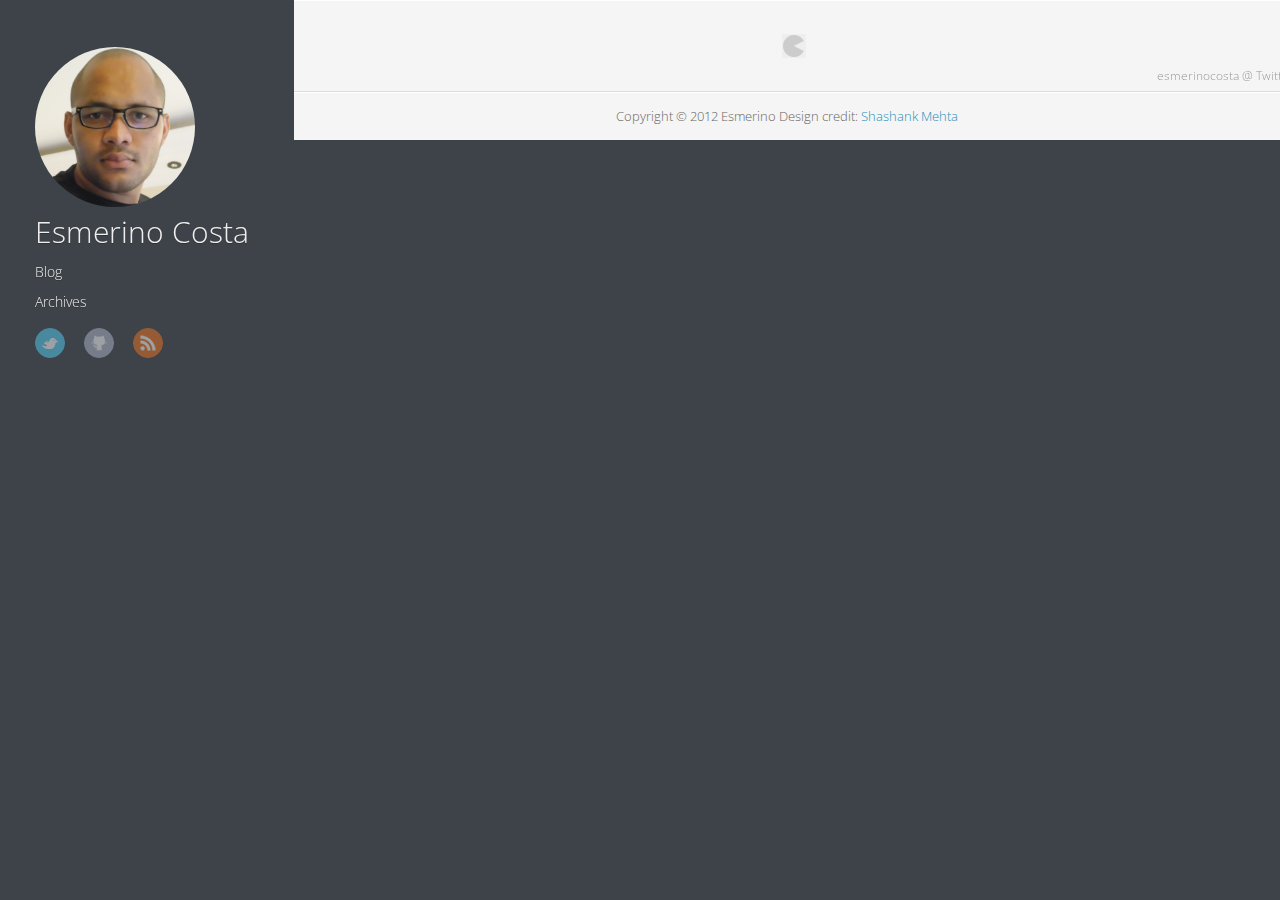
==== blog/archives/index.html @ b1cc1f72 "Site updated at 2012-12-11 13:20:27 UTC" ====
<!DOCTYPE HTML>
<html>
<head>
	<meta charset="utf-8">
	<title>Blog Archives - Esmerino Costa</title>
	<meta name="author" content="Esmerino">

	
	<meta name="description" content="">
	
	<meta name="viewport" content="width=device-width, initial-scale=1, maximum-scale=1">

	<link href="/atom.xml" rel="alternate" title="Esmerino Costa" type="application/atom+xml">
	<link rel="canonical" href="">
	<link href="/favicon.png" rel="shortcut icon">
	<link href="/stylesheets/screen.css" media="screen, projection" rel="stylesheet" type="text/css">
	<!--[if lt IE 9]><script src="//html5shiv.googlecode.com/svn/trunk/html5.js"></script><![endif]-->
	<script src="//ajax.googleapis.com/ajax/libs/jquery/1.7.2/jquery.min.js"></script>
	<link href='http://fonts.googleapis.com/css?family=Open+Sans:400italic,400,700' rel='stylesheet' type='text/css'>
	
</head>

<body>
	<div class="container">
		<div class="left-col">
			<div class="intrude-less">
			<header id="header" class="inner"><div class="profilepic">	
	<img src="/images/dp.png" alt="Profile Picture" style="width: 160px;">
</div>
<h1><a href="/">Esmerino Costa</a></h1>
<p class="subtitle"></p>
<nav id="main-nav"><ul class="main">
	<li><a href="/">Blog</a></li>
	<li><a href="/blog/archives">Archives</a></li>
</ul>
</nav>
<nav id="sub-nav">
	<div class="social">
		
		
		
		<a class="twitter" href="http://twitter.com/esmerinocosta" title="Twitter">Twitter</a>
		
		
		<a class="github" href="https://github.com/esmerino" title="GitHub">GitHub</a>
		
		
		
		
		
		<a class="rss" href="/atom.xml" title="RSS">RSS</a>
		
	</div>
</nav>

</header>				
			</div>
		</div>	
		<div class="mid-col">
			
				
<div id="banner" class="inner">
	<div class="container">
		<ul class="feed"></ul>
	</div>
	<small><a href="http://twitter.com/esmerinocosta">esmerinocosta</a> @ <a href="http://twitter.com">Twitter</a></small>
	<div class="loading">Loading...</div>
</div>
<script src="/javascripts/twitter.js"></script>
<script type="text/javascript">
	(function($){
		$('#banner').getTwitterFeed('esmerinocosta', 4, false);
	})(jQuery);
</script>

			
			<div class="mid-col-container">
				<div id="content" class="inner"></div>
			</div>
			<footer id="footer" class="inner">Copyright &copy; 2012

    Esmerino


Design credit: <a href="http://shashankmehta.in/archive/2012/greyshade.html">Shashank Mehta</a></footer>
			<script src="/javascripts/slash.js"></script>
<script src="/javascripts/jquery.fancybox.pack.js"></script>
<script type="text/javascript">
(function($){
	$('.fancybox').fancybox();
})(jQuery);
</script> <!-- Delete or comment this line to disable Fancybox -->






		</div>
	</div>
</body>
</html>
---- stylesheets/screen.css ----
@font-face{font-family:'FontAwesome';src:url("/font/fontawesome-webfont.eot");src:url("/font/fontawesome-webfont.eot?#iefix") format("embedded-opentype"),url("/font/fontawesome-webfont.woff") format("woff"),url("/font/fontawesome-webfont.ttf") format("truetype"),url("/font/fontawesome-webfont.svgz#FontAwesomeRegular") format("svg"),url("/font/fontawesome-webfont.svg#FontAwesomeRegular") format("svg");font-weight:normal;font-style:normal}*{margin:0;padding:0}body{font-family:"HelveticaNeue-Light","Helvetica Neue Light","Helvetica Neue",Helvetica,Arial,sans-serif;font-weight:300;font-size:14px;background:#eee;color:#666}@media screen and (max-width: 1040px){body{margin:0 20px}}@media screen and (max-width: 600px){body{font-size:13px}}h1{font-size:1.8em}h2{font-size:1.5em}h3{font-size:1.3em}a{text-decoration:none;outline-width:0;color:#258fb8}.alignleft{float:left}.alignright{float:right}.clearfix{*zoom:1}.clearfix:after{content:"";display:table;clear:both}.inner{width:1000px;margin:0 auto}@media screen and (max-width: 1040px){.inner{width:100%}}.pullquote-right:before,.pullquote-left:before{padding:0;border:none;content:attr(data-pullquote);float:right;width:45%;margin:.5em 0 1em 1.5em;position:relative;top:7px;font-size:1.4em;line-height:1.45em}.pullquote-left:before{float:left;margin:.5em 1.5em 1em 0}#header{height:30px;padding:30px 0;border-bottom:1px solid #ddd;line-height:30px}@media screen and (max-width: 1040px){#header{height:auto;position:relative;padding-bottom:10px}}#header a{color:#666;-webkit-transition:color 0.3s;-moz-transition:color 0.3s;-o-transition:color 0.3s;transition:color 0.3s}#header a:hover{color:#258fb8}#header h1{float:left;font-weight:300;font-size:30px}@media screen and (max-width: 1040px){#header h1{float:none}}#main-nav{float:left;margin-left:30px}@media screen and (max-width: 1040px){#main-nav{float:none;margin-left:0;margin-top:15px}}@media screen and (max-width: 600px){#main-nav>ul{display:none}}#main-nav>ul>li{margin-left:50px;display:-moz-inline-stack;display:inline-block;vertical-align:middle;*vertical-align:auto;zoom:1;*display:inline}@media screen and (max-width: 1040px){#main-nav>ul>li{margin-left:0;margin-right:50px}#main-nav>ul>li:last-of-type{margin-right:0}}#main-nav>ul>li:hover>a{color:#258fb8}#main-nav>ul>li>a{padding:38px 0;margin-top:-38px}#main-nav>ul>li>a:after{content:"\f078";color:#ccc;font:12px FontAwesome;padding-left:10px}#main-nav>ul>li>a:only-child:after{content:""}@media screen and (max-width: 1040px){#main-nav>ul>li>a{padding:18px 0}}#main-nav>ul ul{position:absolute;top:60px;left:-15px;z-index:10;white-space:nowrap;background:#ddd;border:1px solid #ccc;list-style:none;display:none;-webkit-box-shadow:0 4px 8px rgba(0,0,0,0.1);-moz-box-shadow:0 4px 8px rgba(0,0,0,0.1);box-shadow:0 4px 8px rgba(0,0,0,0.1);-webkit-border-radius:0 0 5px 5px;-moz-border-radius:0 0 5px 5px;-ms-border-radius:0 0 5px 5px;-o-border-radius:0 0 5px 5px;border-radius:0 0 5px 5px}@media screen and (max-width: 1040px){#main-nav>ul ul{top:40px}}#main-nav>ul ul ul{-webkit-border-radius:0 5px 5px 5px;-moz-border-radius:0 5px 5px 5px;-ms-border-radius:0 5px 5px 5px;-o-border-radius:0 5px 5px 5px;border-radius:0 5px 5px 5px}#main-nav>ul ul li{border-top:1px solid #eee;border-bottom:1px solid #ccc}#main-nav>ul ul li:hover{background:#d5d5d5}#main-nav>ul ul li:first-of-type{border-top:none}#main-nav>ul ul li:first-of-type ul{-webkit-border-radius:0 0 5px 5px;-moz-border-radius:0 0 5px 5px;-ms-border-radius:0 0 5px 5px;-o-border-radius:0 0 5px 5px;border-radius:0 0 5px 5px}#main-nav>ul ul li:last-of-type{border-bottom:none}#main-nav>ul ul li>a{display:block;padding:5px 15px}#main-nav>ul ul li>a:after{content:"\f054";color:#999;font:12px FontAwesome;padding-left:10px}#main-nav>ul ul li>a:hover{color:#666}#main-nav>ul ul li>a:only-child:after{content:""}#main-nav>ul ul ul{top:0;left:100%}#main-nav>ul li{position:relative}#main-nav>ul li:hover>ul{display:block}#main-nav select{display:none;margin-bottom:10px}@media screen and (max-width: 600px){#main-nav select{display:block}}#mobile-nav{display:none;height:37px;position:relative}@media screen and (max-width: 600px){#mobile-nav{display:block}}#mobile-nav a{display:block}#mobile-nav .button{cursor:pointer}#mobile-nav .container{display:none}#mobile-nav .menu{position:relative;width:100%}#mobile-nav .menu .button{background:#f2f2f2;border:1px solid #ddd;color:#999;padding:0 60px 0 10px;position:relative;-webkit-border-radius:5px;-moz-border-radius:5px;-ms-border-radius:5px;-o-border-radius:5px;border-radius:5px}#mobile-nav .menu .button:hover{color:#999}#mobile-nav .menu .button.on{color:#666;-webkit-border-radius:5px 5px 5px 0;-moz-border-radius:5px 5px 5px 0;-ms-border-radius:5px 5px 5px 0;-o-border-radius:5px 5px 5px 0;border-radius:5px 5px 5px 0}#mobile-nav .menu .button.on:before{content:"\f077"}#mobile-nav .menu .button:before{content:"\f078";color:#ddd;font:16px FontAwesome;line-height:30px;position:absolute;top:0;right:40px}#mobile-nav .menu .container{background:#f2f2f2;border:1px solid #ddd;border-top:none;position:absolute;top:31px;z-index:1;-webkit-border-radius:0 0 5px 5px;-moz-border-radius:0 0 5px 5px;-ms-border-radius:0 0 5px 5px;-o-border-radius:0 0 5px 5px;border-radius:0 0 5px 5px}#mobile-nav .menu .container ul{list-style:none}#mobile-nav .menu .container ul ul{margin-left:20px}#mobile-nav .menu .container a{padding:0 10px}#mobile-nav .search{position:absolute;top:0;right:0}#mobile-nav .search .button{background:#ddd;width:30px;height:30px;position:absolute;top:1px;right:-1px;-webkit-border-radius:0 5px 5px 0;-moz-border-radius:0 5px 5px 0;-ms-border-radius:0 5px 5px 0;-o-border-radius:0 5px 5px 0;border-radius:0 5px 5px 0}#mobile-nav .search .button:before{content:"\f002";color:#f2f2f2;font:20px FontAwesome;line-height:30px;position:absolute;top:0;left:7px}#mobile-nav .search .button.on{background:#ccc}#mobile-nav .search .button.on:before{content:"\f00d"}#mobile-nav .search .container{position:absolute;right:51px;z-index:1}#mobile-nav .search input[type="text"]{background:#fff;border:1px solid #ddd;border-right:none;color:#999;font:13px "HelveticaNeue-Light","Helvetica Neue Light","Helvetica Neue",Helvetica,Arial,sans-serif;height:30px;width:100%;padding:0 10px;-webkit-border-radius:5px 0 0 5px;-moz-border-radius:5px 0 0 5px;-ms-border-radius:5px 0 0 5px;-o-border-radius:5px 0 0 5px;border-radius:5px 0 0 5px}@media screen and (max-width: 1040px){#sub-nav{position:absolute;top:30px;right:0}}@media screen and (max-width: 600px){#sub-nav{display:none}}#sub-nav .search{float:left;margin-top:1px;position:relative}@media screen and (max-width: 1040px){#sub-nav .search{float:none;margin-top:15px}}#sub-nav .search:before{content:"\f002";color:#ccc;font:18px FontAwesome;line-height:30px;position:absolute;top:0;right:125px}#sub-nav .search input[type="text"]{background:#f2f2f2;color:#999;border:1px solid #ddd;font:13px "HelveticaNeue-Light","Helvetica Neue Light","Helvetica Neue",Helvetica,Arial,sans-serif;padding:6px 15px 6px 35px;width:100px;-webkit-transition:0.3s;-moz-transition:0.3s;-o-transition:0.3s;transition:0.3s;-webkit-border-radius:15px;-moz-border-radius:15px;-ms-border-radius:15px;-o-border-radius:15px;border-radius:15px}#sub-nav .search input[type="text"]:focus,#sub-nav .search input[type="text"]:active{background:#fff;border-top:1px solid #ccc;color:#666;outline:none}#sub-nav .social{float:left;margin-right:15px}@media screen and (max-width: 1040px){#sub-nav .social{float:none;margin-right:0}#sub-nav .social a:last-of-type{margin-right:0}}#sub-nav .social a{-webkit-border-radius:50%;-moz-border-radius:50%;-ms-border-radius:50%;-o-border-radius:50%;border-radius:50%;display:-moz-inline-stack;display:inline-block;vertical-align:middle;*vertical-align:auto;zoom:1;*display:inline;text-indent:-9999px;margin-right:15px;opacity:0.5;width:28px;height:28px;-webkit-transition:0.3s;-moz-transition:0.3s;-o-transition:0.3s;transition:0.3s}#sub-nav .social a:hover{opacity:1}#sub-nav .social a.facebook{background:url('/images/social/facebook.png?1355231162') center no-repeat #3b5998;border:1px solid #3B5998}#sub-nav .social a.facebook:hover{border:1px solid #2d4373}#sub-nav .social a.google{background:url('/images/social/google.png?1355231162') center no-repeat #c83d20;border:1px solid #C83D20}#sub-nav .social a.google:hover{border:1px solid #9c3019}#sub-nav .social a.twitter{background:url('/images/social/twitter.png?1355231162') center no-repeat #55cff8;border:1px solid #55CFF8}#sub-nav .social a.twitter:hover{border:1px solid #24c1f6}#sub-nav .social a.github{background:url('/images/social/github.png?1355231162') center no-repeat #afb6ca;border:1px solid #afb6ca}#sub-nav .social a.github:hover{border:1px solid #909ab6}#sub-nav .social a.linkedin{background:url('/images/social/linkedin.png?1355231162') center no-repeat #005a87;border:1px solid #005A87}#sub-nav .social a.linkedin:hover{border:1px solid #003854}#sub-nav .social a.pinterest{background:url('/images/social/pinterest.png?1355231162') center no-repeat #be4037;border:1px solid #be4037}#sub-nav .social a.pinterest:hover{border:1px solid #96332c}#sub-nav .social a.delicious{background:url('/images/social/delicious.png?1355231162') center no-repeat #3271cb;border:1px solid #3271cb}#sub-nav .social a.delicious:hover{border:1px solid #285aa2}#sub-nav .social a.rss{background:url('/images/social/rss.png?1355231162') center no-repeat #ef7522;border:1px solid #EF7522}#sub-nav .social a.rss:hover{border:1px solid #cf5d0f}#pagenavi{padding:20px 0;height:20px;line-height:20px;position:relative;border-top:1px solid #fff;border-bottom:1px solid #ddd}#pagenavi a:hover{text-decoration:underline}#pagenavi .prev,#pagenavi .next{position:absolute}#pagenavi .prev{padding-left:30px;left:0}#pagenavi .prev:before{content:"\f060";font:1.3em FontAwesome;position:absolute;left:0}#pagenavi .next{padding-right:30px;right:0}#pagenavi .next:before{content:"\f061";font:1.3em FontAwesome;position:absolute;right:0}#pagenavi .center{text-align:center;width:100%;display:block}@media screen and (max-width: 400px){#pagenavi .center{display:none}}article{border-bottom:1px solid #ddd;border-top:1px solid #fff;padding:30px 0;position:relative}@media screen and (max-width: 800px){article{padding-bottom:15px}}@media screen and (max-width: 600px){article{padding:15px 0}}article h1.title{font-weight:300;line-height:35px;margin-bottom:20px}article h1.title a{color:#666}article .entry-content{line-height:2;text-align:justify}article .entry-content a:hover{text-decoration:underline}article .entry-content .more-link{display:block;margin-top:16px;padding-left:30px;position:relative}article .entry-content .more-link:before{content:"\f061";font:1.3em FontAwesome;line-height:1.6em;position:absolute;left:0}article .entry-content p,article .entry-content blockquote,article .entry-content ul,article .entry-content ol,article .entry-content dl,article .entry-content table,article .entry-content iframe,article .entry-content h1,article .entry-content h2,article .entry-content h3,article .entry-content h4,article .entry-content h5,article .entry-content h6,article .entry-content .video-container{margin-top:10px}article .entry-content ul,article .entry-content ol,article .entry-content dl{margin-left:20px}article .entry-content ul ul,article .entry-content ul ol,article .entry-content ul dl,article .entry-content ol ul,article .entry-content ol ol,article .entry-content ol dl,article .entry-content dl ul,article .entry-content dl ol,article .entry-content dl dl{margin-top:0}article .entry-content strong{font-weight:bold}article .entry-content em{font-style:italic}article .entry-content p{margin-top:10px}article .entry-content h2{font-weight:300;border-bottom:1px solid #ddd;position:relative}article .entry-content h2:before{content:"";position:absolute;bottom:-2px;border-bottom:1px solid #fff;width:100%}article .entry-content img,article .entry-content video{max-width:100%;height:auto}article .entry-content blockquote{background:#ddd;border-left:5px solid #ccc;padding:15px 20px;margin-top:10px}article .entry-content blockquote>p:first-of-type{margin-top:0}article .entry-content iframe{border:none}article .entry-content table{background:#ddd;border:1px solid #ccc;border-spacing:0;margin-top:10px}article .entry-content table th{background:#ccc;padding:0 15px}article .entry-content table td{text-align:center}article .entry-content table tr:nth-of-type(2n){background:#d5d5d5}article .entry-content .caption{display:block;font-size:0.9em;color:#999;padding-left:25px;position:relative}article .entry-content .caption:before{content:"\f040";color:#ccc;font:1.3em FontAwesome;line-height:1.6em;position:absolute;left:0}article .entry-content .video-container{position:relative;padding-bottom:56.25%;padding-top:30px;height:0;overflow:hidden}article .entry-content .video-container iframe,article .entry-content .video-container object,article .entry-content .video-container embed{position:absolute;top:0;left:0;width:100%;height:100%;margin-top:0}.share{padding:15px 0;border-top:1px solid #fff;border-bottom:1px solid #ddd}.post h1.title,.post .entry-content{margin-left:200px}@media screen and (max-width: 800px){.post h1.title,.post .entry-content{margin-left:0}}.post .meta{position:absolute;top:85px;line-height:2;font-size:0.9em;color:#999;width:170px}@media screen and (max-width: 800px){.post .meta{margin-top:15px;position:static;width:auto}}.post .meta a{color:#999;-webkit-transition:0.3s;-moz-transition:0.3s;-o-transition:0.3s;transition:0.3s}.post .meta a:hover{color:#666}.post .meta .date,.post .meta .tags,.post .meta .comments{padding-left:30px;position:relative}.post .meta .date:before,.post .meta .tags:before,.post .meta .comments:before{color:#ccc;font:1.3em FontAwesome;line-height:1.6em;position:absolute;left:0}@media screen and (max-width: 800px){.post .meta .date,.post .meta .tags,.post .meta .comments{display:-moz-inline-stack;display:inline-block;vertical-align:middle;*vertical-align:auto;zoom:1;*display:inline;margin-right:30px}}.post .meta .date:before{content:"\f073"}.post .meta .tags:before{content:"\f02c"}.post .meta .comments:before{content:"\f075"}.archives{position:relative}.archives:last-of-type:before{content:"";position:absolute;bottom:0;width:200px;border-top:1px solid #ddd}.archives .year{line-height:35px;width:200px;position:absolute;top:0;padding-top:15px;border-top:1px solid #fff}.archives .year:before{content:"";position:absolute;top:-2px;width:100%;border-top:1px solid #ddd}@media screen and (max-width: 600px){.archives .year{position:relative;width:100%}}.archives article{margin-left:200px;padding:15px 0}@media screen and (max-width: 600px){.archives article{margin-left:0}.archives article:first-of-type{border-top:none;padding-top:30px}}.archives article .title{margin-bottom:0}.archives article .meta{color:#999;font-size:0.9em;line-height:2;margin-top:15px}@media screen and (max-width: 600px){.archives article .meta{display:none}}.archives article .meta span{margin-right:30px;display:-moz-inline-stack;display:inline-block;vertical-align:middle;*vertical-align:auto;zoom:1;*display:inline}.archives article .meta span:before{color:#ccc;font:1.3em FontAwesome;padding-right:10px}.archives article .meta a{color:#999;-webkit-transition:0.3s;-moz-transition:0.3s;-o-transition:0.3s;transition:0.3s}.archives article .meta a:hover{color:#666}.archives article .meta .date:before{content:"\f073"}.archives article .meta .tags:before{content:"\f02c"}.archives article .meta .comments:before{content:"\f075"}#comment{padding:30px 0;border-top:1px solid #fff;border-bottom:1px solid #ddd}#comment h1.title{font-size:25px;font-weight:300;line-height:35px;margin-bottom:20px}footer{padding:15px 0;border-top:1px solid #fff;text-align:center;font-size:0.9em}article code,article pre{background:#ddd;border:1px solid #ccc;font-family:Menlo,Monaco,"Andale Mono","lucida console","Courier New",monospace}article code{font-size:0.9em;padding:1px 3px;margin:0 3px;-webkit-border-radius:5px;-moz-border-radius:5px;-ms-border-radius:5px;-o-border-radius:5px;border-radius:5px}article pre{font-size:1/0.9em;line-height:1.5;margin-top:10px;padding:5px 15px;overflow-x:auto;-webkit-border-radius:5px;-moz-border-radius:5px;-ms-border-radius:5px;-o-border-radius:5px;border-radius:5px}article pre code{background:none;border:none;padding:0;margin:0;-webkit-border-radius:0;-moz-border-radius:0;-ms-border-radius:0;-o-border-radius:0;border-radius:0}figure.code{background:#ddd;border:1px solid #ccc;margin-top:10px;padding:5px 15px;-webkit-border-radius:5px;-moz-border-radius:5px;-ms-border-radius:5px;-o-border-radius:5px;border-radius:5px}figure.code figcaption{font-size:0.9em;position:relative}figure.code figcaption span{margin:-5px -15px 0;padding:5px 15px;display:block;background:-webkit-gradient(linear, 50% 0%, 50% 100%, color-stop(0%, #cccccc), color-stop(100%, #dddddd));background:-webkit-linear-gradient(top, #cccccc,#dddddd);background:-moz-linear-gradient(top, #cccccc,#dddddd);background:-o-linear-gradient(top, #cccccc,#dddddd);background:linear-gradient(top, #cccccc,#dddddd)}figure.code figcaption span:empty{display:none}figure.code figcaption a{position:absolute;top:5px;right:0}figure.code code,figure.code pre{background:none;border:none;padding:0;margin:0;-webkit-border-radius:0;-moz-border-radius:0;-ms-border-radius:0;-o-border-radius:0;border-radius:0}figure.code .highlight{overflow-x:auto}figure.code .line-numbers{border-right:1px solid #ccc;font-family:Menlo,Monaco,"Andale Mono","lucida console","Courier New",monospace;padding-right:15px;text-align:right}figure.code table{border:none;text-align:left;margin-top:0}figure.code table td{text-align:left}figure.code td.code{width:100%;padding-left:15px}.entry-content .gist{background:#ddd;color:#666;padding:30px 15px 5px;margin-top:10px;border:1px solid #ccc;position:relative;overflow:hidden;-webkit-border-radius:5px;-moz-border-radius:5px;-ms-border-radius:5px;-o-border-radius:5px;border-radius:5px}.entry-content .gist .gist-file{margin:0}.entry-content .gist .gist-file .gist-data{background:none;border:none}.entry-content .gist .gist-file .gist-data pre{font:0.9em Menlo,Monaco,"Andale Mono","lucida console","Courier New",monospace;line-height:1.5}.entry-content .gist .gist-file .gist-meta{font:300 0.9em "HelveticaNeue-Light","Helvetica Neue Light","Helvetica Neue",Helvetica,Arial,sans-serif;line-height:1.5;margin:0 -16px -6px;padding:5px 15px;background:-webkit-gradient(linear, 50% 0%, 50% 100%, color-stop(0%, #dddddd), color-stop(100%, #cccccc));background:-webkit-linear-gradient(top, #dddddd,#cccccc);background:-moz-linear-gradient(top, #dddddd,#cccccc);background:-o-linear-gradient(top, #dddddd,#cccccc);background:linear-gradient(top, #dddddd,#cccccc)}.entry-content .gist .gist-file .gist-meta a{color:#258fb8}.entry-content .gist .gist-file .gist-meta a:first-of-type{position:absolute;top:5px;right:15px;z-index:1}.entry-content .gist .gist-file .gist-meta a:nth-of-type(2){position:absolute;top:0;left:0;padding:5px 15px;width:100%;background:-webkit-gradient(linear, 50% 0%, 50% 100%, color-stop(0%, #cccccc), color-stop(100%, #dddddd));background:-webkit-linear-gradient(top, #cccccc,#dddddd);background:-moz-linear-gradient(top, #cccccc,#dddddd);background:-o-linear-gradient(top, #cccccc,#dddddd);background:linear-gradient(top, #cccccc,#dddddd)}figure.code .c,.gist-highlight .c{color:#93a1a1 !important;font-style:italic !important}figure.code .cm,.gist-highlight .cm{color:#93a1a1 !important;font-style:italic !important}figure.code .cp,.gist-highlight .cp{color:#93a1a1 !important;font-style:italic !important}figure.code .c1,.gist-highlight .c1{color:#93a1a1 !important;font-style:italic !important}figure.code .cs,.gist-highlight .cs{color:#93a1a1 !important;font-weight:bold !important;font-style:italic !important}figure.code .err,.gist-highlight .err{color:#dc322f !important;background:none !important}figure.code .k,.gist-highlight .k{color:#cb4b16 !important}figure.code .o,.gist-highlight .o{color:#586e75 !important;font-weight:bold !important}figure.code .p,.gist-highlight .p{color:#586e75 !important}figure.code .ow,.gist-highlight .ow{color:#2aa198 !important;font-weight:bold !important}figure.code .gd,.gist-highlight .gd{color:#586e75 !important;background-color:#f4c5b6 !important;display:inline-block}figure.code .gd .x,.gist-highlight .gd .x{color:#586e75 !important;background-color:#f1b1a4 !important;display:inline-block}figure.code .ge,.gist-highlight .ge{color:#586e75 !important;font-style:italic !important}figure.code .gh,.gist-highlight .gh{color:#93a1a1 !important}figure.code .gi,.gist-highlight .gi{color:#586e75 !important;background-color:#e5e3b5 !important;display:inline-block}figure.code .gi .x,.gist-highlight .gi .x{color:#586e75 !important;background-color:#cdd088 !important;display:inline-block}figure.code .gs,.gist-highlight .gs{color:#586e75 !important;font-weight:bold !important}figure.code .gu,.gist-highlight .gu{color:#6c71c4 !important}figure.code .kc,.gist-highlight .kc{color:#859900 !important;font-weight:bold !important}figure.code .kd,.gist-highlight .kd{color:#268bd2 !important}figure.code .kp,.gist-highlight .kp{color:#cb4b16 !important;font-weight:bold !important}figure.code .kr,.gist-highlight .kr{color:#d33682 !important;font-weight:bold !important}figure.code .kt,.gist-highlight .kt{color:#2aa198 !important}figure.code .n,.gist-highlight .n{color:#268bd2 !important}figure.code .na,.gist-highlight .na{color:#268bd2 !important}figure.code .nb,.gist-highlight .nb{color:#859900 !important}figure.code .nc,.gist-highlight .nc{color:#d33682 !important}figure.code .no,.gist-highlight .no{color:#b58900 !important}figure.code .nl,.gist-highlight .nl{color:#859900 !important}figure.code .ne,.gist-highlight .ne{color:#268bd2 !important;font-weight:bold !important}figure.code .nf,.gist-highlight .nf{color:#268bd2 !important;font-weight:bold !important}figure.code .nn,.gist-highlight .nn{color:#b58900 !important}figure.code .nt,.gist-highlight .nt{color:#268bd2 !important;font-weight:bold !important}figure.code .nx,.gist-highlight .nx{color:#b58900 !important}figure.code .vg,.gist-highlight .vg{color:#268bd2 !important}figure.code .vi,.gist-highlight .vi{color:#268bd2 !important}figure.code .nv,.gist-highlight .nv{color:#268bd2 !important}figure.code .mf,.gist-highlight .mf{color:#2aa198 !important}figure.code .m,.gist-highlight .m{color:#2aa198 !important}figure.code .mh,.gist-highlight .mh{color:#2aa198 !important}figure.code .mi,.gist-highlight .mi{color:#2aa198 !important}figure.code .s,.gist-highlight .s{color:#2aa198 !important}figure.code .sd,.gist-highlight .sd{color:#2aa198 !important}figure.code .s2,.gist-highlight .s2{color:#2aa198 !important}figure.code .se,.gist-highlight .se{color:#dc322f !important}figure.code .si,.gist-highlight .si{color:#268bd2 !important}figure.code .sr,.gist-highlight .sr{color:#2aa198 !important}figure.code .s1,.gist-highlight .s1{color:#2aa198 !important}#banner{color:#999;padding:30px 0;line-height:30px;text-align:center;position:relative;display:none;border-top:1px solid #fff;border-bottom:1px solid #ddd}#banner:hover a{color:#258fb8}#banner a{color:#999;-webkit-transition:0.3s;-moz-transition:0.3s;-o-transition:0.3s;transition:0.3s}#banner a:hover{text-decoration:underline}#banner small{position:absolute;right:0;bottom:0}#banner .loading{background:url('/images/loading_pacman.gif?1355231162') center no-repeat;text-indent:-9999px}#banner .container{height:30px;overflow:hidden;position:relative;display:none}#banner .container .feed{list-style:none;position:absolute;top:0;width:100%}#banner .container .feed li{position:relative}#banner .container .feed li small{position:absolute;right:0}/* fancyBox v2.0.6 fancyapps.com | fancyapps.com/fancybox/#license */.fancybox-tmp iframe,.fancybox-tmp object{vertical-align:top;padding:0;margin:0}.fancybox-wrap{position:absolute;top:0;left:0;z-index:8020}.fancybox-skin{position:relative;padding:0;margin:0;background:#f9f9f9;color:#444;text-shadow:none;-webkit-border-radius:4px;-moz-border-radius:4px;-ms-border-radius:4px;-o-border-radius:4px;border-radius:4px}.fancybox-opened{z-index:8030}.fancybox-opened .fancybox-skin{-webkit-box-shadow:0 10px 25px rgba(0,0,0,0.5);-moz-box-shadow:0 10px 25px rgba(0,0,0,0.5);box-shadow:0 10px 25px rgba(0,0,0,0.5)}.fancybox-outer,.fancybox-inner{padding:0;margin:0;position:relative;outline:none}.fancybox-inner{overflow:hidden}.fancybox-type-iframe .fancybox-inner{-webkit-overflow-scrolling:touch}.fancybox-error{color:#444;font:14px/20px "Helvetica Neue",Helvetica,Arial,sans-serif;margin:0;padding:10px}.fancybox-image,.fancybox-iframe{display:block;width:100%;height:100%;border:0;padding:0;margin:0;vertical-align:top}.fancybox-image{max-width:100%;max-height:100%}#fancybox-loading,.fancybox-close,.fancybox-prev span,.fancybox-next span{background-image:url('/images/fancybox/fancybox_sprite.png?1355231162')}#fancybox-loading{position:fixed;top:50%;left:50%;margin-top:-22px;margin-left:-22px;background-position:0 -108px;opacity:0.8;cursor:pointer;z-index:8020}#fancybox-loading div{width:44px;height:44px;background:url('/images/fancybox/fancybox_loading.gif?1355231162') center center no-repeat}.fancybox-close{position:absolute;top:-18px;right:-18px;width:36px;height:36px;cursor:pointer;z-index:8040}.fancybox-nav{position:absolute;top:0;width:40%;height:100%;cursor:pointer;background:transparent url('/images/fancybox/blank.gif?1355231162');-webkit-tap-highlight-color:rgba(0,0,0,0);z-index:8040}.fancybox-prev{left:0}.fancybox-next{right:0}.fancybox-nav span{position:absolute;top:50%;width:36px;height:34px;margin-top:-18px;cursor:pointer;z-index:8040;visibility:hidden}.fancybox-prev span{left:20px;background-position:0 -36px}.fancybox-next span{right:20px;background-position:0 -72px}.fancybox-nav:hover span{visibility:visible}.fancybox-tmp{position:absolute;top:-9999px;left:-9999px;padding:0;overflow:visible;visibility:hidden}#fancybox-overlay{position:absolute;top:0;left:0;overflow:hidden;display:none;z-index:8010;background:#000}#fancybox-overlay.overlay-fixed{position:fixed;bottom:0;right:0}.fancybox-title{visibility:hidden;font:normal 13px/20px "Helvetica Neue",Helvetica,Arial,sans-serif;position:relative;text-shadow:none;z-index:8050}.fancybox-opened .fancybox-title{visibility:visible}.fancybox-title-float-wrap{position:absolute;bottom:0;right:50%;margin-bottom:-35px;z-index:8030;text-align:center}.fancybox-title-float-wrap .child{display:inline-block;margin-right:-100%;padding:2px 20px;background:transparent;background:rgba(0,0,0,0.8);text-shadow:0 1px 2px #222;color:#FFF;font-weight:bold;line-height:24px;white-space:nowrap;-webkit-border-radius:15px;-moz-border-radius:15px;-ms-border-radius:15px;-o-border-radius:15px;border-radius:15px}.fancybox-title-outside-wrap{position:relative;margin-top:10px;color:#fff}.fancybox-title-inside-wrap{margin-top:10px}.fancybox-title-over-wrap{position:absolute;bottom:0;left:0;color:#fff;padding:10px;background:#000;background:rgba(0,0,0,0.8)}body{background:#3D4349;font-family:"Open Sans", "HelveticaNeue-Light","Helvetica Neue Light","Helvetica Neue",Helvetica,Arial,sans-serif}#header{height:auto;border-bottom:none}#header .subtitle{color:#999;font-style:italic}#header #sub-nav{float:none;position:relative}#header #sub-nav .social{float:none}#header #sub-nav .search{float:none}#header #sub-nav .search .alignright{float:none}#header h1{float:none}#header #main-nav{float:none;margin-left:0px}#header #main-nav ul li{margin-left:0px;display:block}#header #main-nav ul li a{padding:0px 0px}.container .credit-box{color:#AAA;font-size:.8em;position:fixed;bottom:20px;left:40px}.container .credit-box a{color:inherit;text-decoration:underline}.container .mid-col{float:right;width:77%;background:whitesmoke}.container .mid-col .mid-col-container{padding:0px 70px 0px 40px}.container .mid-col .mid-col-container #content{width:100%}.container .mid-col .mid-col-container #content article{border-top:none}.container .mid-col .mid-col-container #content article .title{margin-left:0px}.container .mid-col .mid-col-container #content article .entry-content{margin-left:0px}.container .mid-col .mid-col-container #content article .entry-content h2{font-size:1.3em;color:#574C4C;border-bottom:none}.container .mid-col .mid-col-container #content article .entry-content h2::before{border-bottom:none}.container .mid-col .mid-col-container #content article .entry-content blockquote{border-left:5px solid color;background:#FCFCFC}.container .mid-col .mid-col-container #content article .meta{position:relative;float:right;top:0px;color:#555;text-align:right;width:auto}.container .mid-col .mid-col-container #content article .meta .date::before{color:#555;position:relative;margin-right:10px}.container .mid-col .mid-col-container #content article .meta .tags::before{color:#999;position:relative;margin-right:10px}.container .mid-col .mid-col-container #content article h1.title a{color:#333;-webkit-transition:color 0.3s;-moz-transition:color 0.3s;-o-transition:color 0.3s;transition:color 0.3s}.container .mid-col .mid-col-container #content article h1.title a:hover{color:color;-webkit-transition:color 0.3s;-moz-transition:color 0.3s;-o-transition:color 0.3s;transition:color 0.3s}.container .mid-col footer{width:100%}.container .left-col:hover{opacity:1}.container .left-col{width:23%;position:fixed;opacity:.3;-webkit-transition:all .2s ease-in;height:100%}.container .left-col .intrude-less{width:80%}.container .left-col #header{width:100%;padding:20% 0% 0% 15%}.container .left-col #header #main-nav{margin-top:10px}.container .left-col #header .profilepic img{border-radius:50%;-moz-border-radius:50%;-webkit-border-radius:50%}.container .left-col #header a{color:#EFEFEF;text-shadow:0 1px #333}.container .left-col #header a:hover{color:color}.container .left-col #header #sub-nav{margin-top:10px}.container .left-col #header #sub-nav .search::before{left:10px}.container .left-col #header #sub-nav .social{margin-bottom:10px}.archives .title{font-size:1.2em}.archives article .meta{line-height:1.5em;margin-top:0}.archives article .meta span::before{padding-right:0}a{color:color}a:hover{color:color}@media screen and (max-width: 1040px){body{margin:0 0}}@media screen and (max-width: 700px){.container .credit-box{display:none}.container .left-col{position:relative;width:100%;opacity:1}.container .left-col .intrude-less{margin:auto auto}.container .left-col #header{padding:40px 0px;text-align:center}.container .left-col #header #sub-nav{display:block}.container .left-col #header #main-nav ul{display:block}.container .left-col #header #main-nav ul li{display:inline;margin-right:10px}.container .mid-col{float:none;width:100%}.container .mid-col .mid-col-container{padding:15px 15px}.container .mid-col .mid-col-container #content article .meta{float:none}}
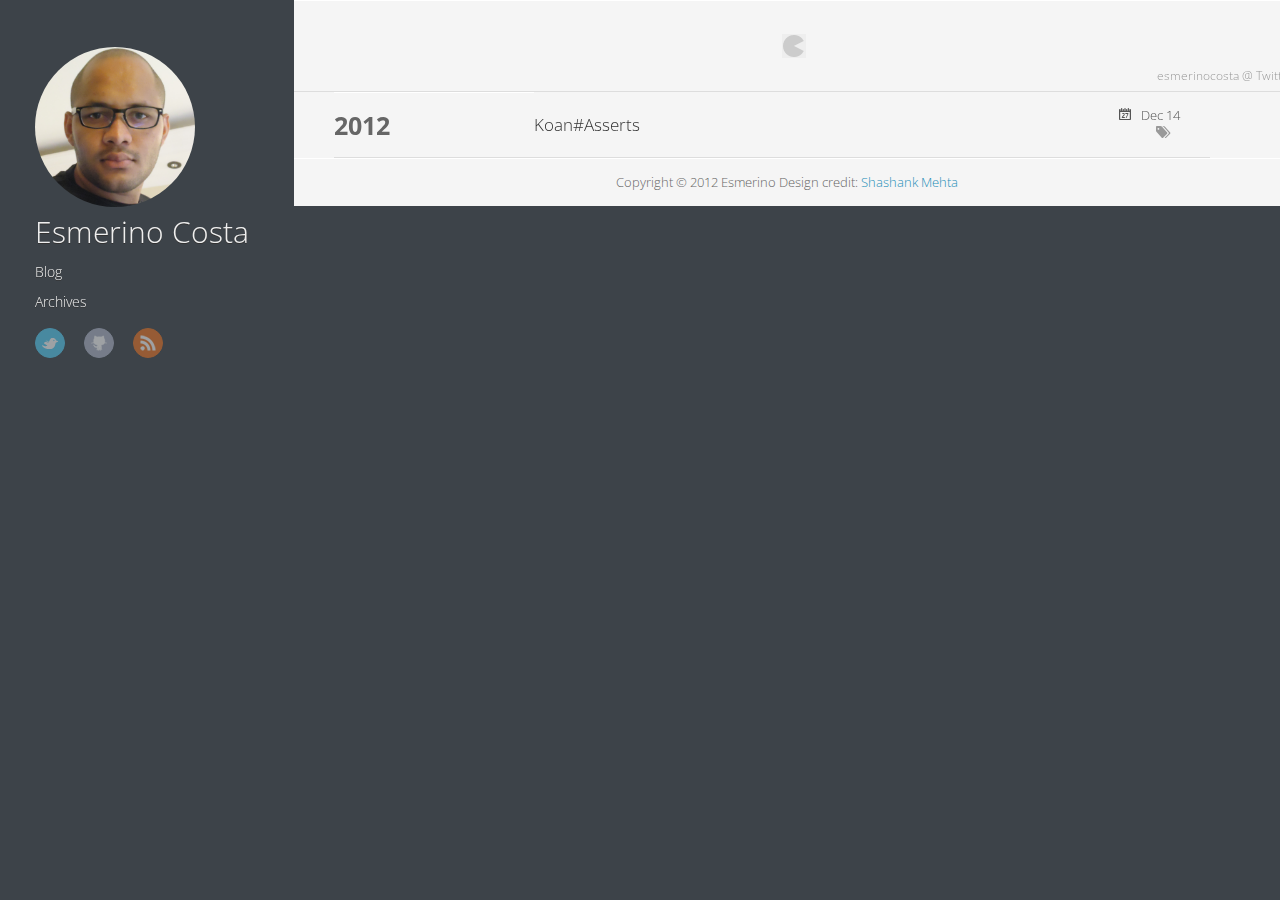
==== commit e72e829f: "Site updated at 2012-12-14 17:45:50 UTC" ====
--- a/blog/archives/index.html
+++ b/blog/archives/index.html
@@ -7,7 +7,7 @@
 	<meta name="author" content="Esmerino">
 
 	
-	<meta name="description" content="">
+	<meta name="description" content=" 2012 Dec 14 Koan#Asserts ">
 	
 	<meta name="viewport" content="width=device-width, initial-scale=1, maximum-scale=1">
 
@@ -76,7 +76,26 @@
 
 			
 			<div class="mid-col-container">
-				<div id="content" class="inner"></div>
+				<div id="content" class="inner">
+	
+
+
+	
+	
+	<section class="archives"><h1 class="year">2012</h1>
+
+<article>
+	<div class="meta">
+		<span class="date">Dec 14</span>
+		<br>
+		<span class="tags">
+
+</span>
+	    
+	</div>
+	<h1 class="title"><a href="/blog/2012/12/14/koan-sobre-asserts/">Koan#Asserts</a></h1>
+</article>
+</div>
 			</div>
 			<footer id="footer" class="inner">Copyright &copy; 2012
 
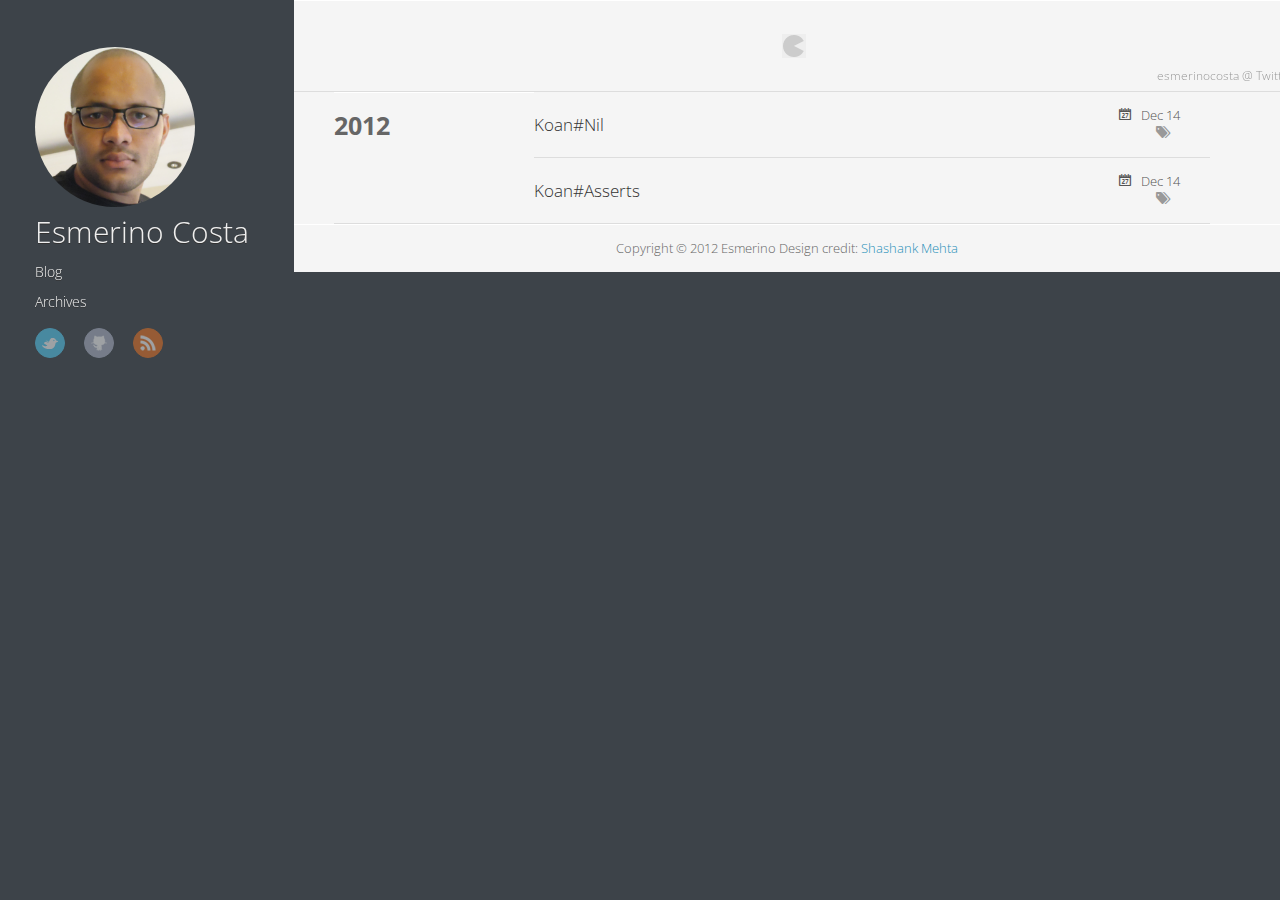
==== commit fc88bbc2: "Site updated at 2012-12-14 17:58:13 UTC" ====
--- a/blog/archives/index.html
+++ b/blog/archives/index.html
@@ -7,7 +7,7 @@
 	<meta name="author" content="Esmerino">
 
 	
-	<meta name="description" content=" 2012 Dec 14 Koan#Asserts ">
+	<meta name="description" content=" 2012 Dec 14 Koan#Nil Dec 14 Koan#Asserts ">
 	
 	<meta name="viewport" content="width=device-width, initial-scale=1, maximum-scale=1">
 
@@ -93,6 +93,21 @@
 </span>
 	    
 	</div>
+	<h1 class="title"><a href="/blog/2012/12/14/koan-number-nil/">Koan#Nil</a></h1>
+</article>
+
+	
+
+
+<article>
+	<div class="meta">
+		<span class="date">Dec 14</span>
+		<br>
+		<span class="tags">
+
+</span>
+	    
+	</div>
 	<h1 class="title"><a href="/blog/2012/12/14/koan-sobre-asserts/">Koan#Asserts</a></h1>
 </article>
 </div>
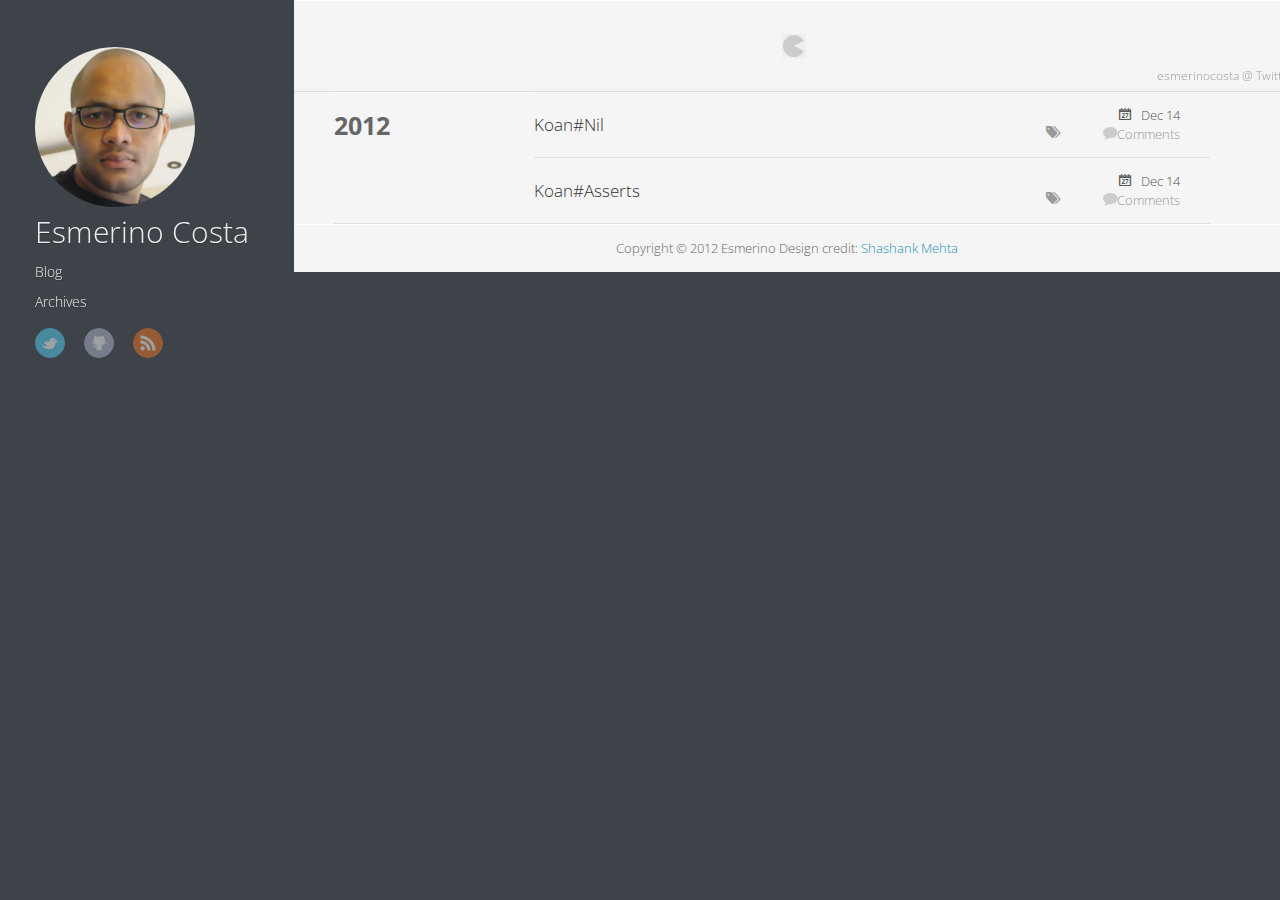
==== commit c77e3697: "Site updated at 2012-12-14 18:09:01 UTC" ====
--- a/blog/archives/index.html
+++ b/blog/archives/index.html
@@ -7,7 +7,7 @@
 	<meta name="author" content="Esmerino">
 
 	
-	<meta name="description" content=" 2012 Dec 14 Koan#Nil Dec 14 Koan#Asserts ">
+	<meta name="description" content=" 2012 Dec 14 Comments Koan#Nil Dec 14 Comments Koan#Asserts ">
 	
 	<meta name="viewport" content="width=device-width, initial-scale=1, maximum-scale=1">
 
@@ -92,6 +92,8 @@
 
 </span>
 	    
+	    <span class="comments"><a href="/blog/2012/12/14/koan-number-nil/#disqus_thread">Comments</a></span>
+	    
 	</div>
 	<h1 class="title"><a href="/blog/2012/12/14/koan-number-nil/">Koan#Nil</a></h1>
 </article>
@@ -106,6 +108,8 @@
 		<span class="tags">
 
 </span>
+	    
+	    <span class="comments"><a href="/blog/2012/12/14/koan-sobre-asserts/#disqus_thread">Comments</a></span>
 	    
 	</div>
 	<h1 class="title"><a href="/blog/2012/12/14/koan-sobre-asserts/">Koan#Asserts</a></h1>
@@ -127,6 +131,19 @@
 </script> <!-- Delete or comment this line to disable Fancybox -->
 
 
+<script type="text/javascript">
+      var disqus_shortname = 'esmerino';
+      
+        
+        var disqus_script = 'count.js';
+      
+    (function () {
+      var dsq = document.createElement('script'); dsq.type = 'text/javascript'; dsq.async = true;
+      dsq.src = 'http://' + disqus_shortname + '.disqus.com/' + disqus_script;
+      (document.getElementsByTagName('head')[0] || document.getElementsByTagName('body')[0]).appendChild(dsq);
+    }());
+</script>
+
 
 
 
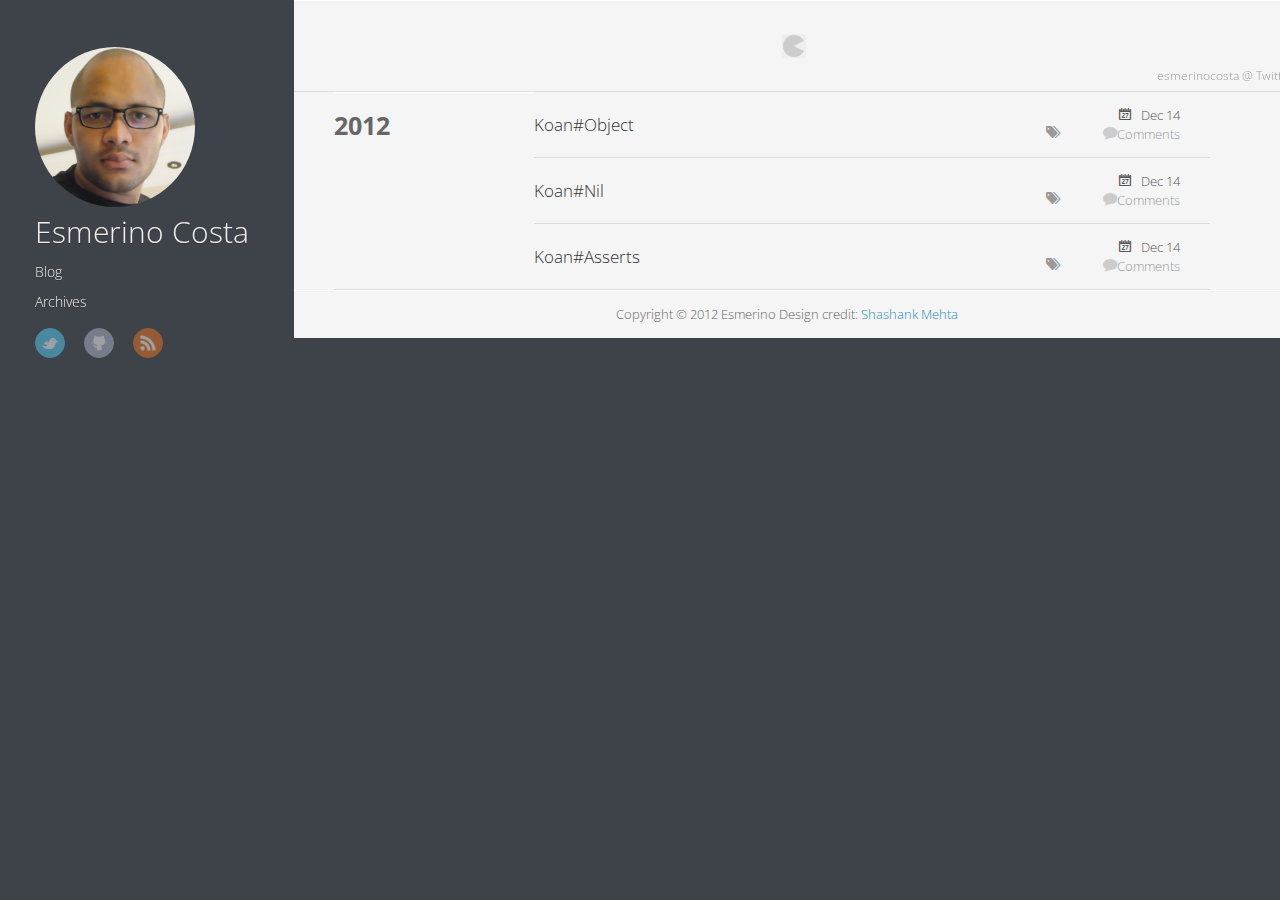
==== commit 584b4dd3: "Site updated at 2012-12-14 18:31:30 UTC" ====
--- a/blog/archives/index.html
+++ b/blog/archives/index.html
@@ -7,7 +7,7 @@
 	<meta name="author" content="Esmerino">
 
 	
-	<meta name="description" content=" 2012 Dec 14 Comments Koan#Nil Dec 14 Comments Koan#Asserts ">
+	<meta name="description" content=" 2012 Dec 14 Comments Koan#Object Dec 14 Comments Koan#Nil Dec 14 Comments Koan#Asserts ">
 	
 	<meta name="viewport" content="width=device-width, initial-scale=1, maximum-scale=1">
 
@@ -92,6 +92,23 @@
 
 </span>
 	    
+	    <span class="comments"><a href="/blog/2012/12/14/koan-number-object/#disqus_thread">Comments</a></span>
+	    
+	</div>
+	<h1 class="title"><a href="/blog/2012/12/14/koan-number-object/">Koan#Object</a></h1>
+</article>
+
+	
+
+
+<article>
+	<div class="meta">
+		<span class="date">Dec 14</span>
+		<br>
+		<span class="tags">
+
+</span>
+	    
 	    <span class="comments"><a href="/blog/2012/12/14/koan-number-nil/#disqus_thread">Comments</a></span>
 	    
 	</div>
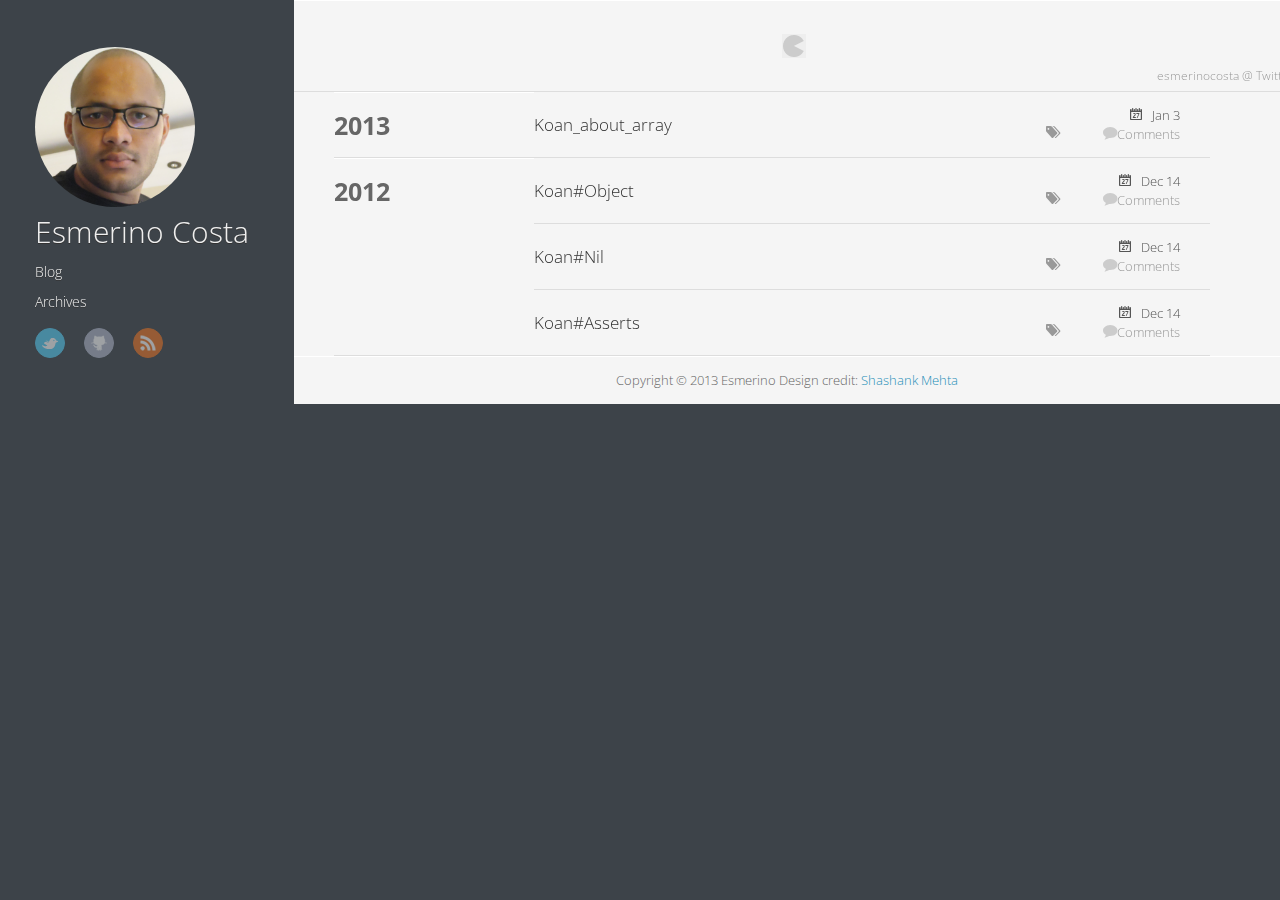
==== commit f988b0c1: "Site updated at 2013-01-03 18:25:01 UTC" ====
--- a/blog/archives/index.html
+++ b/blog/archives/index.html
@@ -7,7 +7,7 @@
 	<meta name="author" content="Esmerino">
 
 	
-	<meta name="description" content=" 2012 Dec 14 Comments Koan#Object Dec 14 Comments Koan#Nil Dec 14 Comments Koan#Asserts ">
+	<meta name="description" content=" 2013 Jan 3 Comments Koan_about_array 2012 Dec 14 Comments Koan#Object Dec 14 Comments Koan#Nil Dec 14 Comments Koan#Asserts ">
 	
 	<meta name="viewport" content="width=device-width, initial-scale=1, maximum-scale=1">
 
@@ -82,6 +82,29 @@
 
 	
 	
+	<section class="archives"><h1 class="year">2013</h1>
+
+<article>
+	<div class="meta">
+		<span class="date">Jan  3</span>
+		<br>
+		<span class="tags">
+
+</span>
+	    
+	    <span class="comments"><a href="/blog/2013/01/03/koan-about-array/#disqus_thread">Comments</a></span>
+	    
+	</div>
+	<h1 class="title"><a href="/blog/2013/01/03/koan-about-array/">Koan_about_array</a></h1>
+</article>
+
+	
+
+
+	
+	
+		</section>
+	
 	<section class="archives"><h1 class="year">2012</h1>
 
 <article>
@@ -133,7 +156,7 @@
 </article>
 </div>
 			</div>
-			<footer id="footer" class="inner">Copyright &copy; 2012
+			<footer id="footer" class="inner">Copyright &copy; 2013
 
     Esmerino
 
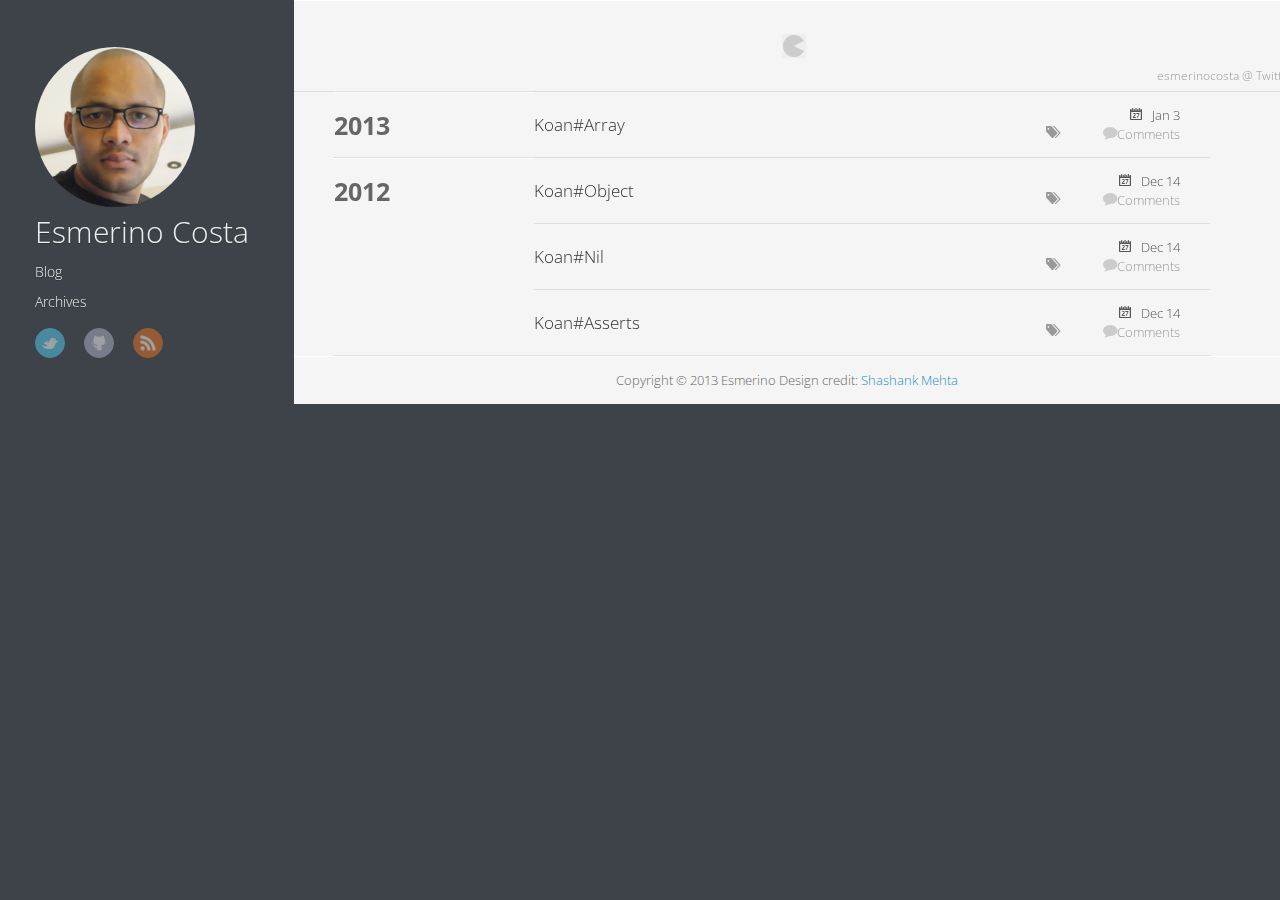
==== commit e5959f6e: "Site updated at 2013-01-03 18:27:00 UTC" ====
--- a/blog/archives/index.html
+++ b/blog/archives/index.html
@@ -7,7 +7,7 @@
 	<meta name="author" content="Esmerino">
 
 	
-	<meta name="description" content=" 2013 Jan 3 Comments Koan_about_array 2012 Dec 14 Comments Koan#Object Dec 14 Comments Koan#Nil Dec 14 Comments Koan#Asserts ">
+	<meta name="description" content=" 2013 Jan 3 Comments Koan#Array 2012 Dec 14 Comments Koan#Object Dec 14 Comments Koan#Nil Dec 14 Comments Koan#Asserts ">
 	
 	<meta name="viewport" content="width=device-width, initial-scale=1, maximum-scale=1">
 
@@ -95,7 +95,7 @@
 	    <span class="comments"><a href="/blog/2013/01/03/koan-about-array/#disqus_thread">Comments</a></span>
 	    
 	</div>
-	<h1 class="title"><a href="/blog/2013/01/03/koan-about-array/">Koan_about_array</a></h1>
+	<h1 class="title"><a href="/blog/2013/01/03/koan-about-array/">Koan#Array</a></h1>
 </article>
 
 	
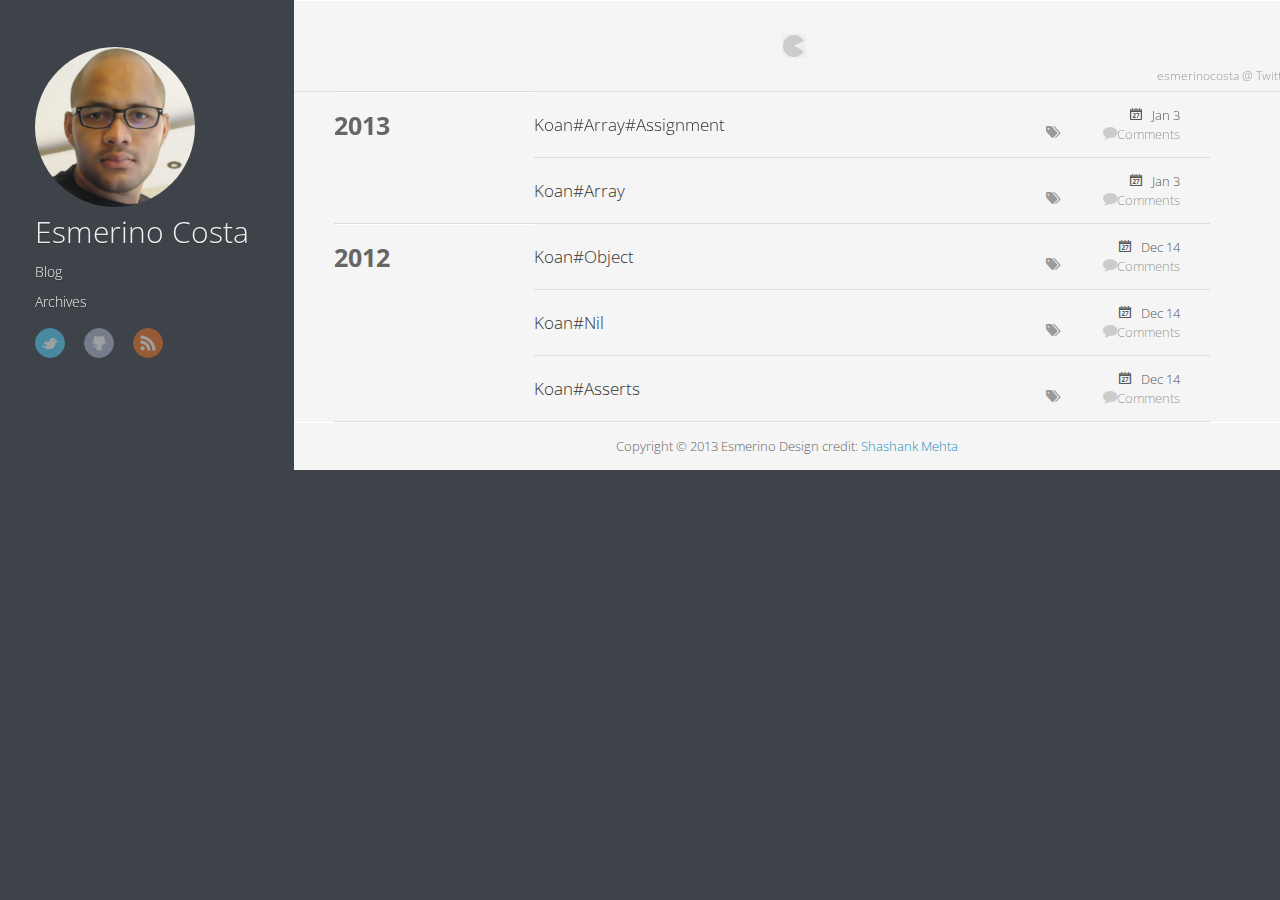
==== commit 68c8b5d9: "Site updated at 2013-01-03 19:31:47 UTC" ====
--- a/blog/archives/index.html
+++ b/blog/archives/index.html
@@ -7,7 +7,7 @@
 	<meta name="author" content="Esmerino">
 
 	
-	<meta name="description" content=" 2013 Jan 3 Comments Koan#Array 2012 Dec 14 Comments Koan#Object Dec 14 Comments Koan#Nil Dec 14 Comments Koan#Asserts ">
+	<meta name="description" content="2013 Jan 3 Comments Koan#Array#Assignment Jan 3 Comments Koan#Array 2012 Dec 14 Comments Koan#Object Dec 14 Comments Koan#Nil Dec 14 Comments Koan# &hellip;">
 	
 	<meta name="viewport" content="width=device-width, initial-scale=1, maximum-scale=1">
 
@@ -92,6 +92,23 @@
 
 </span>
 	    
+	    <span class="comments"><a href="/blog/2013/01/03/koan-number-array-number-assignment/#disqus_thread">Comments</a></span>
+	    
+	</div>
+	<h1 class="title"><a href="/blog/2013/01/03/koan-number-array-number-assignment/">Koan#Array#Assignment</a></h1>
+</article>
+
+	
+
+
+<article>
+	<div class="meta">
+		<span class="date">Jan  3</span>
+		<br>
+		<span class="tags">
+
+</span>
+	    
 	    <span class="comments"><a href="/blog/2013/01/03/koan-about-array/#disqus_thread">Comments</a></span>
 	    
 	</div>
